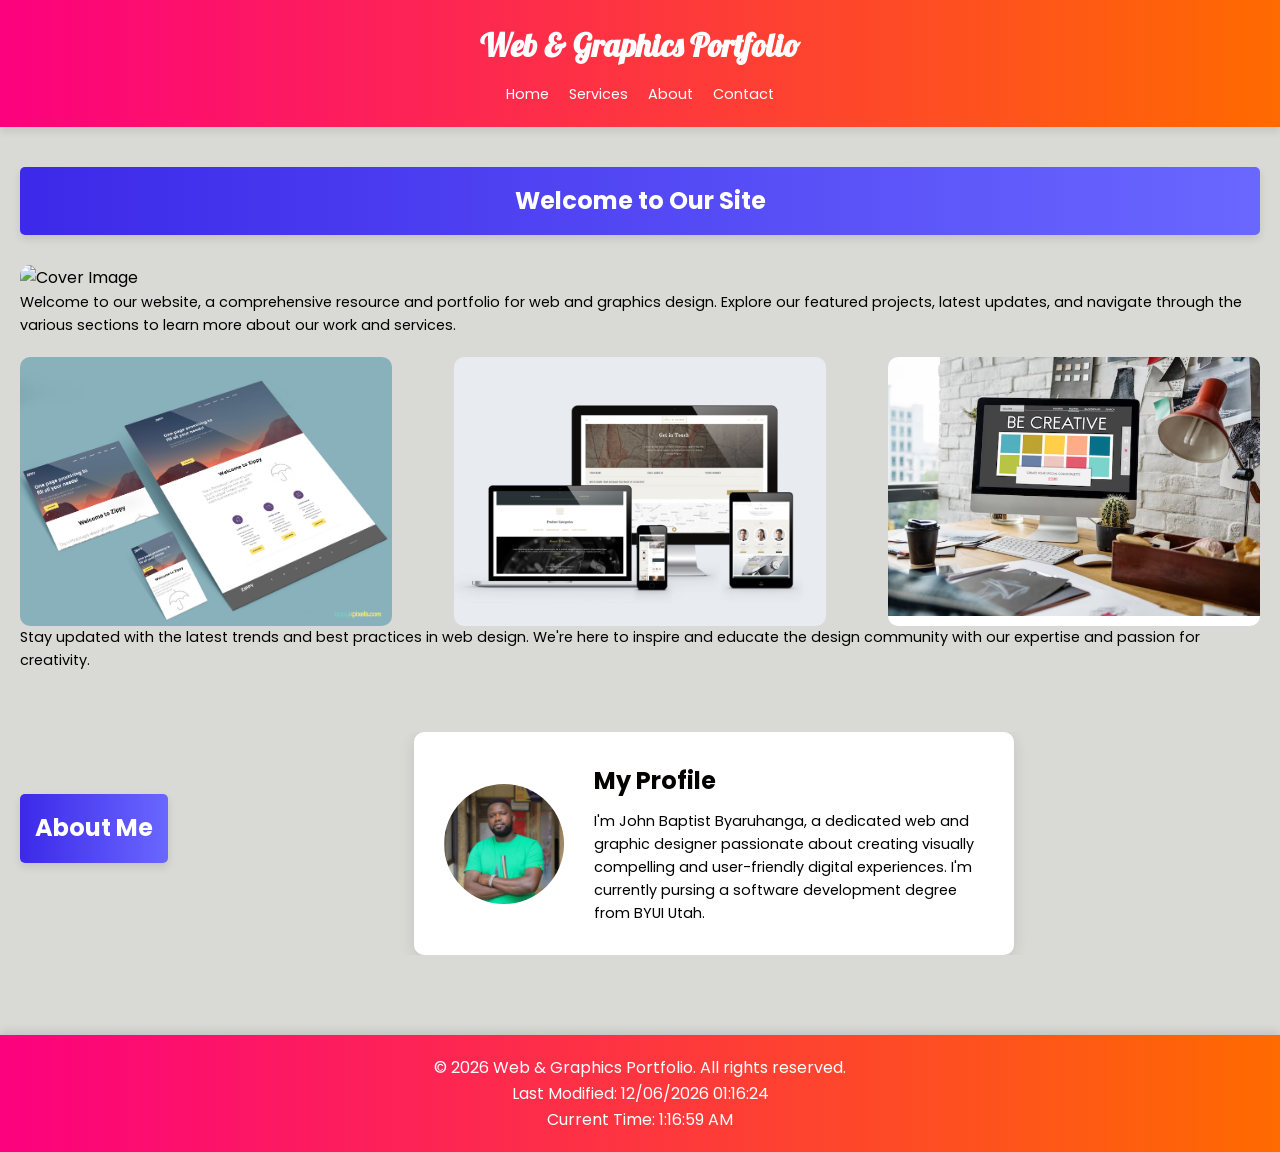
==== Final project/index.html @ 6aa67db0 "add" ====
<!DOCTYPE html>
<html lang="en">
<head>
  <meta charset="UTF-8">
  <meta name="viewport" content="width=device-width, initial-scale=1.0">
  <title>Web and Graphics Design</title>
  <link rel="stylesheet" href="styles/styles.css">
  <script src="script/script.js" defer></script>
  <link href="https://fonts.googleapis.com/css2?family=Poppins:wght@400;600&display=swap" rel="stylesheet">
  <link href="https://fonts.googleapis.com/css2?family=Lobster&display=swap" rel="stylesheet">


</head>
<body>
  <header>
    <div class="container">
      <h1>Web & Graphics Portfolio</h1>
      <nav>
        <ul>
        
          <li><a href="index.html">Home</a></li>
          <li><a href="services.html">Services</a></li>
          <li><a href="about.html">About</a></li>
          <li><a href="contact.html">Contact</a></li>
        </ul>
      </nav>
    </div>
  </header>

  <main>
    <section id="home" class="container">
        
      <h2>Welcome to Our Site</h2>
      <div class="cover-image">
        <img src="images/cover.jpg" alt="Cover Image">
      </div>
      <p>Welcome to our website, a comprehensive resource and portfolio for web and graphics design. Explore our featured projects, latest updates, and navigate through the various sections to learn more about our work and services.</p>
      
      <div class="small-images">
        <img src="images/mock web.jpg" alt="Image 1">
        <img src="images/mocks wesite.png" alt="Image 2">
        <img src="images/becrea.PNG" alt="Image 3">
      </div>
      
      <p>Stay updated with the latest trends and best practices in web design. We're here to inspire and educate the design community with our expertise and passion for creativity.</p>
   
    </section>

  <!-- Profile Section -->
  <section id="profile" class="container">
    <h2>About Me</h2>
    <div class="profile">
      <img src="images/profile.JPG" alt="Profile Picture" class="profile-picture">
      <div class="profile-info">
        <h3>My Profile</h3>
        <p>I'm John Baptist Byaruhanga, a dedicated web and graphic designer passionate about creating visually compelling and user-friendly digital experiences. I'm currently pursing a software development degree from BYUI Utah.</p>
       </div>
    </div>
  </section>

  </main>

  <footer>
    <p>&copy; <span id="year"></span> Web & Graphics Portfolio. All rights reserved.</p>
    <p>Last Modified: <span id="lastModified"></span></p>
    <p>Current Time: <span id="currentTime"></span></p>
  </footer>
</body>
</html>
---- Final project/styles/styles.css ----
/* General Reset */
* {
  margin: 0;
  padding: 0;
  box-sizing: border-box;
}

/* Body and Container Styling */
body {
  font-family: 'Poppins', sans-serif;
  line-height: 1.6;
  background: #d9dad6 url('background.jpg') no-repeat center center/cover;
  color: #030000;
}

.container {
  width: 100%;
  margin: auto;
  overflow: hidden;
  padding: 0 20px;
}

/* Header Styling */
header {
  background: linear-gradient(90deg, #fc017e 0%, #ff6a00 100%);
  color: #fff;
  padding: 20px 0;
  text-align: center;
  box-shadow: 0 4px 8px rgba(0, 0, 0, 0.1);
}

.header-container {
  display: flex;
  flex-direction: column;
  align-items: center;
}

header h1 {
  margin: 0;
  font-size: 2rem;
  font-family: 'Lobster', cursive;
}

header nav {
  margin-top: 10px;
}

header nav ul {
  list-style: none;
  padding: 0;
  display: flex;
  justify-content: center;
}

header nav ul li {
  margin: 0 10px;
}

header nav ul li a {
  color: #fff;
  text-decoration: none;
  font-size: 0.9rem; /* Reduced font size for navigation links */
  transition: color 0.3s, text-decoration 0.3s;
}

header nav ul li a:hover {
  color: #ffde00;
  text-decoration: underline;
}

/* Main Section Styling */
main {
  padding: 40px 0;
}

/* Section Styling */
section h2 {
  background: linear-gradient(90deg, #3c29e9 0%, #6a67ff 100%);
  color: #fff;
  padding: 15px;
  margin-bottom: 30px;
  text-align: center;
  border-radius: 5px;
  box-shadow: 0 4px 8px rgba(0, 0, 0, 0.1);
}

section p {
  margin-bottom: 20px;
  line-height: 1.6;
  font-size: 0.9rem; /* Reduced font size for paragraphs */
}

/* Profile Section Styling */
#profile {
  display: flex;
  align-items: center;
  justify-content: center;
  text-align: center;
  margin-top: 40px;
}

.profile {
  display: flex;
  align-items: center;
  background: #fff;
  padding: 30px;
  border-radius: 10px;
  box-shadow: 0 4px 16px rgba(0, 0, 0, 0.1);
  max-width: 600px;
  margin: 0 auto;
}

.profile img {
  border-radius: 50%;
  width: 120px;
  height: 120px;
  margin-right: 30px;
  transform: scale(0.5);
  opacity: 0;
  animation: popIn 1s forwards;
}

@keyframes popIn {
  to {
    transform: scale(1);
    opacity: 1;
  }
}

.profile-info {
  text-align: left;
}

.profile-info h3 {
  margin-bottom: 10px;
  font-size: 1.5rem; /* Reduced font size for headings */
}

.profile-info p {
  margin: 0;
  font-size: 0.9rem; /* Reduced font size for paragraphs */
}

/* Image Styling */
.cover-image img,
.small-images img {
  width: 100%;
  height: auto;
  border-radius: 10px;
  transition: transform 0.3s, box-shadow 0.3s;
}

.cover-image img:hover,
.small-images img:hover {
  transform: scale(1.05);
  box-shadow: 0 8px 16px rgba(0, 0, 0, 0.2);
}

.small-images {
  display: flex;
  justify-content: space-between;
  margin-top: 20px;
}

.small-images img {
  width: 30%;
}

/* Form Styling */
form {
  display: flex;
  flex-direction: column;
  padding: 20px;
  background: #fff;
  border-radius: 10px;
  box-shadow: 0 4px 16px rgba(0, 0, 0, 0.1);
  max-width: 600px;
  margin: 0 auto;
}

form label {
  margin-bottom: 10px;
  font-weight: bold;
}

form input,
form textarea {
  padding: 15px;
  margin-bottom: 20px;
  border: 1px solid #ccc;
  border-radius: 5px;
  font-size: 0.9rem; /* Reduced font size for form elements */
}

form button {
  padding: 15px;
  background: #00aeff;
  color: #fff;
  border: none;
  cursor: pointer;
  border-radius: 5px;
  transition: background 0.3s, box-shadow 0.3s;
  font-size: 0.9rem; /* Reduced font size for buttons */
}

form button:hover {
  background: #005f99;
  box-shadow: 0 4px 8px rgba(0, 0, 0, 0.1);
}

/* Footer Styling */
footer {
  background: linear-gradient(90deg, #fc017e 0%, #ff6a00 100%);
  color: #fff;
  text-align: center;
  padding: 20px 0;
  margin-top: 40px;
  box-shadow: 0 -4px 8px rgba(0, 0, 0, 0.1);
}

footer p {
  margin: 0;
}

/* Lazy Load Image Styling */
.lazy {
  opacity: 0;
  transition: opacity 0.3s ease-in-out;
}

.lazy-loaded {
  opacity: 1;
}
/* Social Media Links Styling */
#contact a {
  color: #0717f3; /* Text color for social media links */
  text-decoration: none; /* Remove default underline */
  margin-right: 10px; /* Add some space between social media links */
  transition: color 0.3s; /* Smooth color transition on hover */
}

#contact a:hover {
  color: #fc017e; /* Change text color on hover */
}

#contact a i {
  margin-right: 5px; /* Add some space between icon and text */
}

/* Responsive Design */
@media (max-width: 768px) {
  .container {
    width: 95%;
  }

  .small-images {
    flex-direction: column;
  }

  .small-images img {
    width: 100%;
    margin-bottom: 20px;
  }

  #profile {
    flex-direction: column;
    text-align: center;
  }

  .profile {
    flex-direction: column;
    padding: 20px;
  }

  .profile img {
    margin: 0 0 20px 0;
  }
}
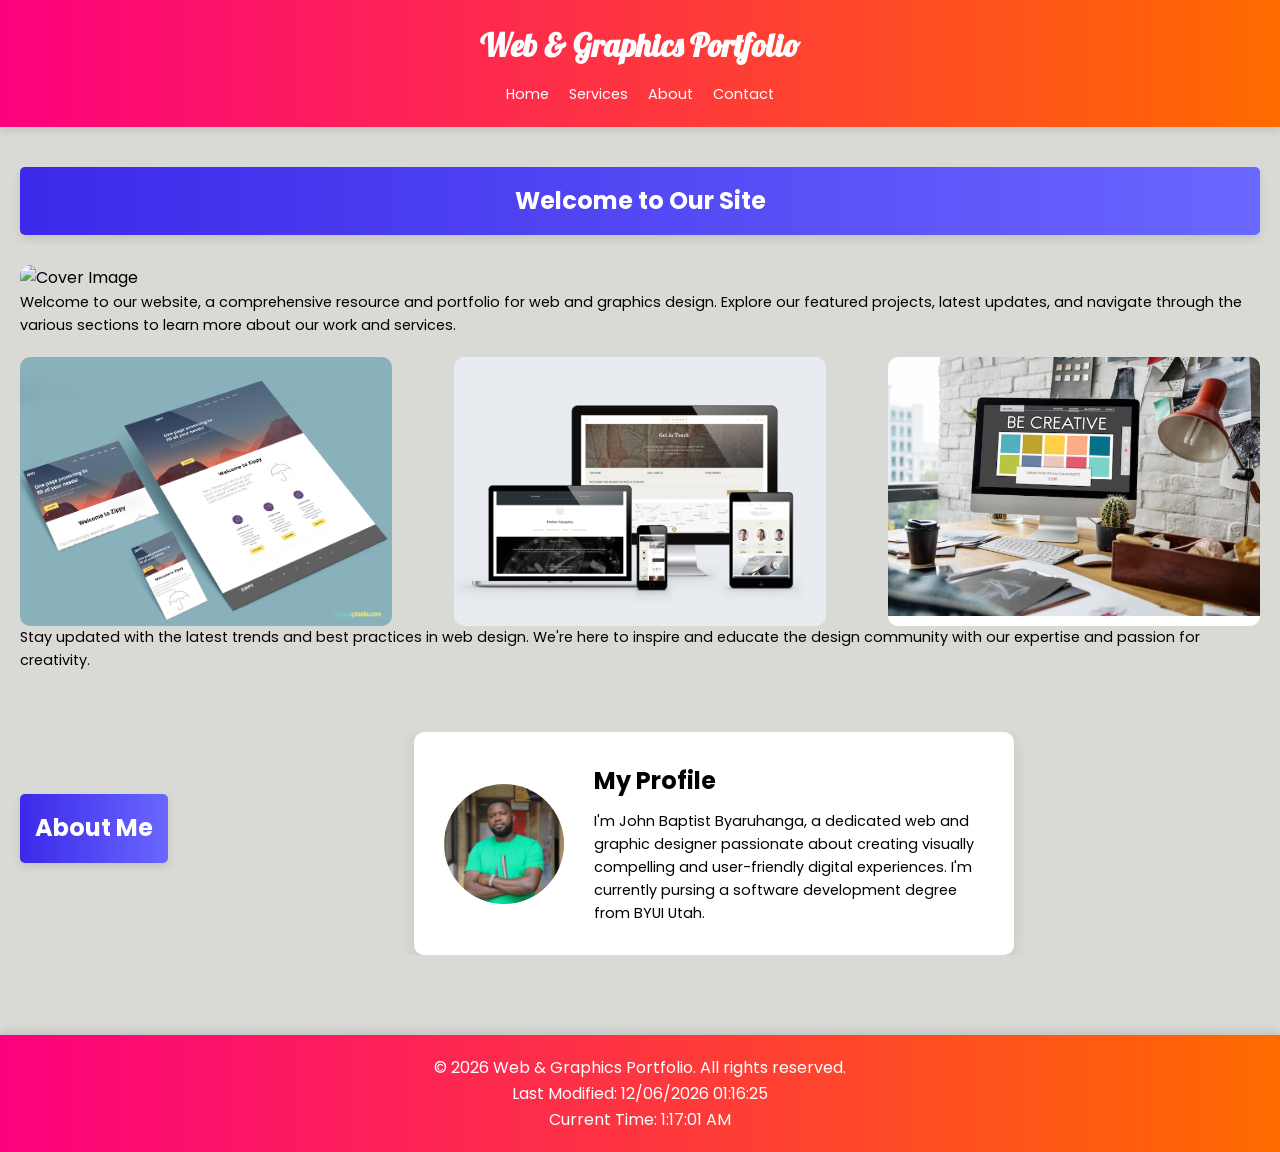
==== commit 4fdb8304: "aded" ====
--- a/Final project/index.html
+++ b/Final project/index.html
@@ -18,7 +18,7 @@
       <nav>
         <ul>
         
-          <li><a href="index.html">Home</a></li>
+          <li><a href="home.html">Home</a></li>
           <li><a href="services.html">Services</a></li>
           <li><a href="about.html">About</a></li>
           <li><a href="contact.html">Contact</a></li>
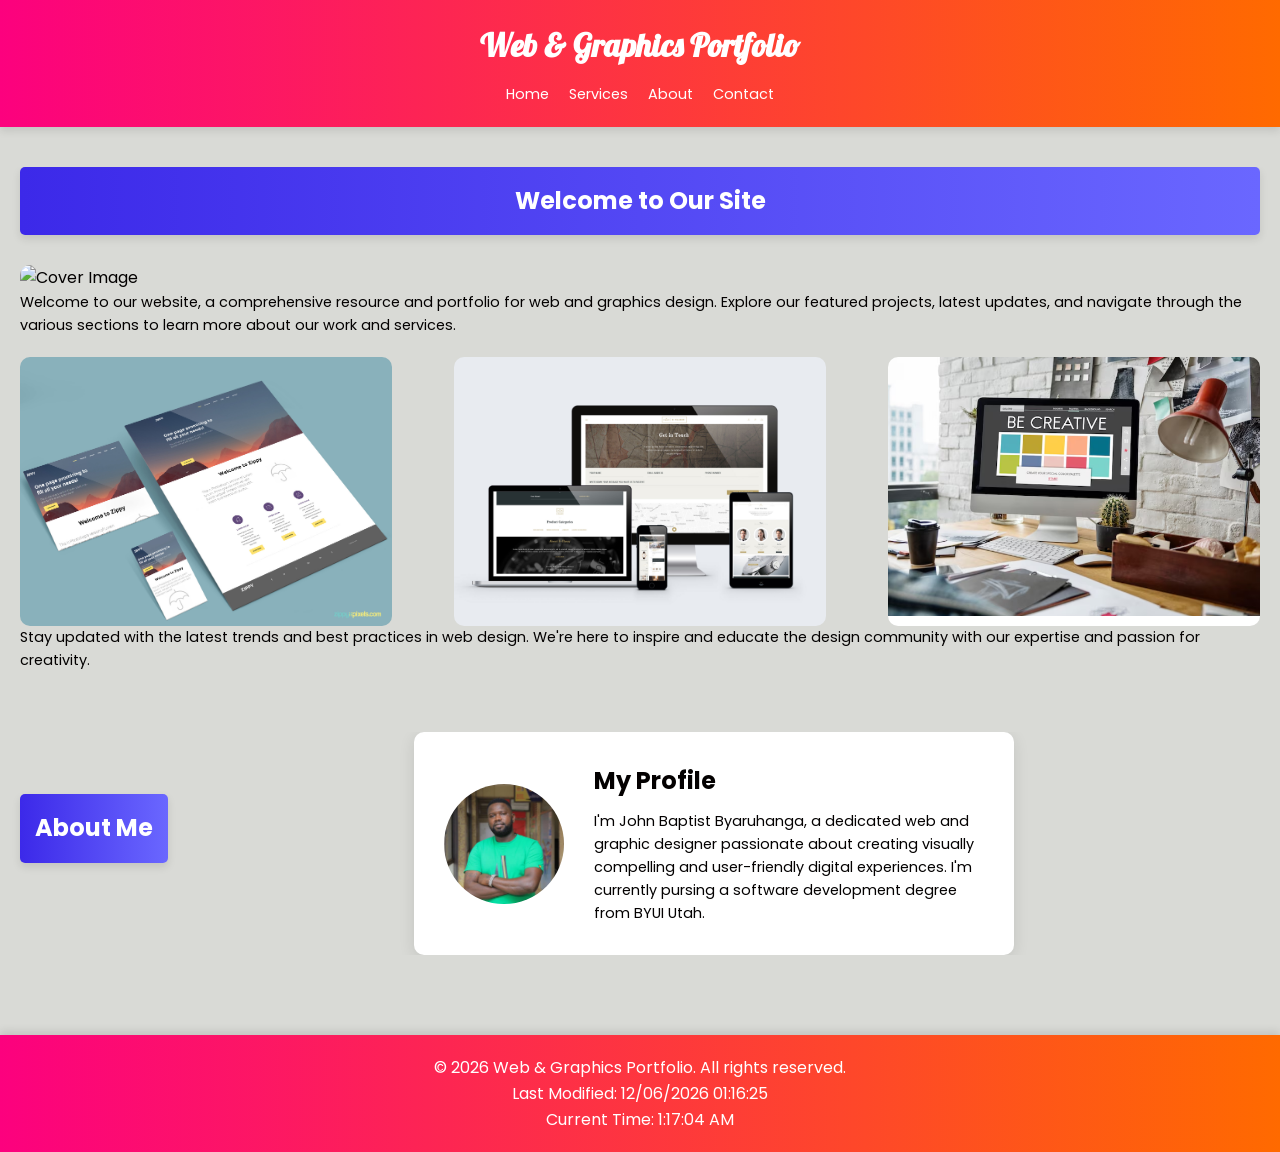
==== commit c93a9175: "added" ====
--- a/Final project/index.html
+++ b/Final project/index.html
@@ -18,7 +18,7 @@
       <nav>
         <ul>
         
-          <li><a href="home.html">Home</a></li>
+          <li><a href="index.html">Home</a></li>
           <li><a href="services.html">Services</a></li>
           <li><a href="about.html">About</a></li>
           <li><a href="contact.html">Contact</a></li>
